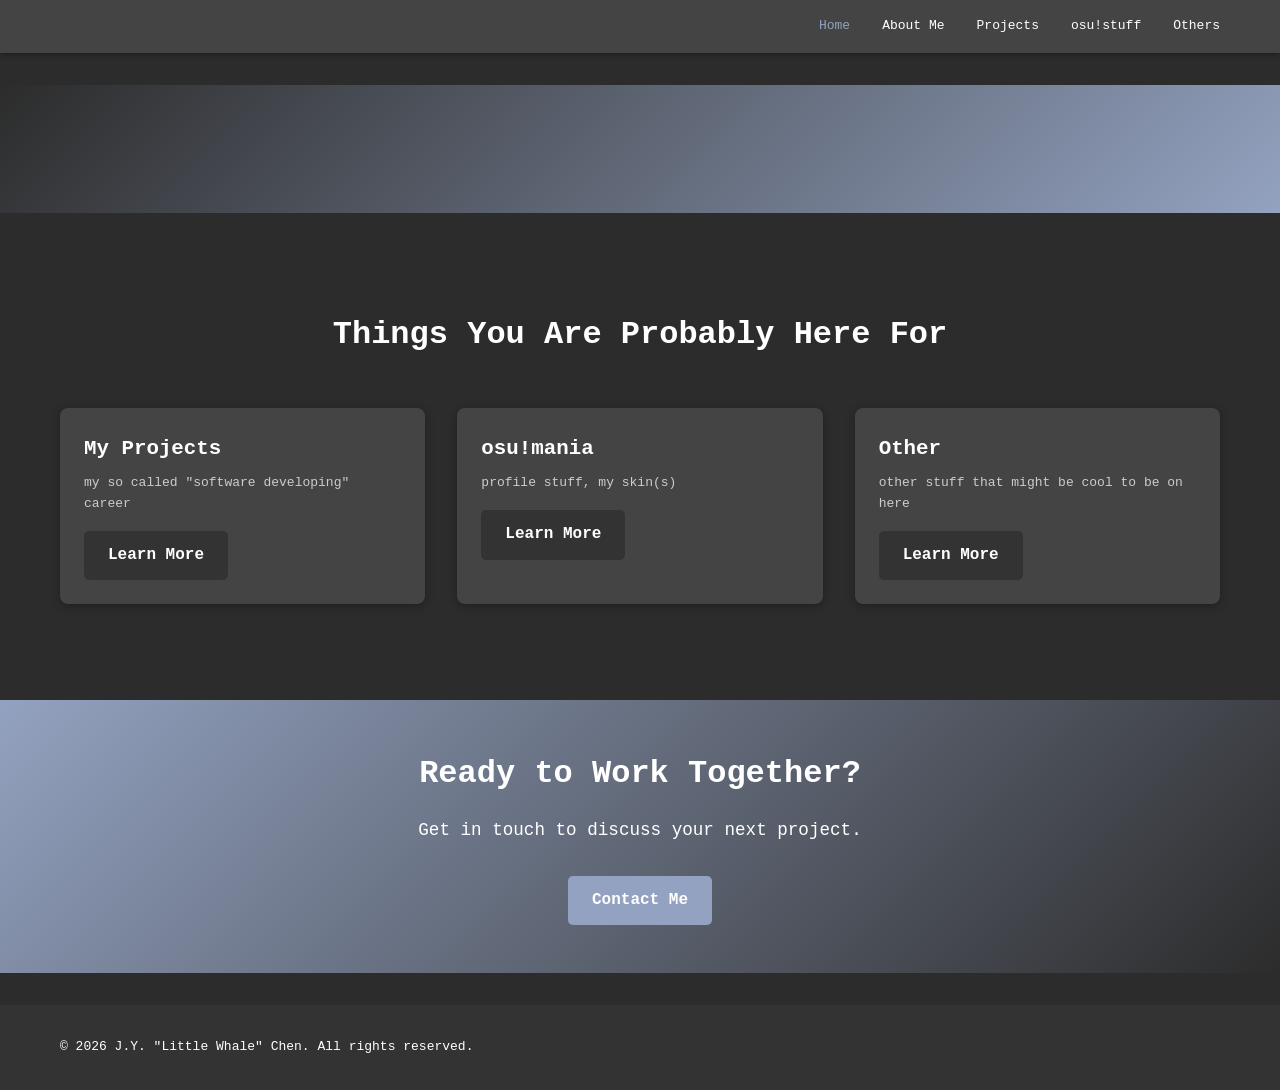
==== website_personal/index.html @ 9e127b7d "added outline for osu!stuff page (including subpage for skin (WIP)) the main page looks like a main " ====
<!DOCTYPE html>
<html lang="en">
<head>
    <meta charset="UTF-8">
    <meta name="viewport" content="width=device-width, initial-scale=1.0">
    <title>Personal Portfolio</title>
    <link rel="stylesheet" href="css/style.css">
</head>
<body>
    <header>
        <nav class="navbar">
            <div class="container">
                <h1 class="logo"></h1>
                <ul class="nav-links">
                    <li><a href="index.html" class="active">Home</a></li>
                    <li><a href="about.html">About Me</a></li>
                    <li><a href="projects.html">Projects</a></li>
                    <li><a href="osu.html">osu!stuff</a></li>
                    <li><a href="others.html">Others</a></li>

                </ul>
            </div>
        </nav>
    </header>

    <main>
        <!-- Hero Section -->
        <section class="hero">
            <div class="container">
            </div>
        </section>

        <!-- Featured Section -->
        <section class="featured">
            <div class="container">
                <h2>Things You Are Probably Here For</h2>
                <div class="projects-grid">
                    <div class="project-card">
                        <h3>My Projects</h3>
                        <p>my so called "software developing" career</p>
                        <a href="#" class="btn btn-secondary">Learn More</a>
                    </div>
                    <div class="project-card">
                        <h3>osu!mania</h3>
                        <p>profile stuff, my skin(s)</p>
                        <a href="#" class="btn btn-secondary">Learn More</a>
                    </div>
                    <div class="project-card">
                        <h3>Other</h3>
                        <p>other stuff that might be cool to be on here</p>
                        <a href="#" class="btn btn-secondary">Learn More</a>
                    </div>
                </div>
            </div>
        </section>

        <!-- CTA Section -->
        <section class="cta">
            <div class="container">
                <h2>Ready to Work Together?</h2>
                <p>Get in touch to discuss your next project.</p>
                <a href="contact.html" class="btn btn-primary">Contact Me</a>
            </div>
        </section>
    </main>

    <footer>
        <div class="container">
            <p>&copy; 2026 J.Y. "Little Whale" Chen. All rights reserved.</p>
        </div>
    </footer>
</body>
</html>
---- website_personal/css/style.css ----
/* ===== General Styles ===== */
* {
    margin: 0;
    padding: 0;
    box-sizing: border-box;
}

:root {
    --primary-bg: #2c2c2c;
    --secondary-bg: #444;
    --tertiary-bg: #333;
    --text-color: #fff;
    --text-secondary: #ccc;
    --text-muted: #999;
    --accent-color: #93a2c0;
    --accent-hover: rgb(14, 60, 109);
    --border-color: #666;
    --shadow-color: rgba(0, 0, 0, 0.3);
}

body {
    font-family:monospace;
    line-height: 1.6;
    color: var(--text-color);
    background-color: var(--primary-bg);
}

.container {
    max-width: 1200px;
    margin: 0 auto;
    padding: 0 20px;
}

/* ===== Header & Navigation ===== */
header {
    background-color: var(--secondary-bg);
    box-shadow: 0 2px 5px var(--shadow-color);
    position: sticky;
    top: 0;
    z-index: 100;
}

.navbar {
    padding: 1rem 0;
}

.navbar .container {
    display: flex;
    justify-content: space-between;
    align-items: center;
}

.logo {
    font-size: 1.8rem;
    font-weight: bold;
    color: var(--accent-color);
}

.nav-links {
    display: flex;
    list-style: none;
    gap: 2rem;
}

.nav-links a {
    text-decoration: none;
    color: var(--text-color);
    font-weight: 500;
    transition: color 0.3s ease;
}

.nav-links a:hover,
.nav-links a.active {
    color: var(--accent-color);
}

/* ===== Buttons ===== */
.btn {
    display: inline-block;
    padding: 0.75rem 1.5rem;
    border: none;
    border-radius: 5px;
    cursor: pointer;
    text-decoration: none;
    font-weight: 600;
    transition: all 0.3s ease;
    font-size: 1rem;
}

.btn-primary {
    background-color: var(--accent-color);
    color: var(--text-color);
}

.btn-primary:hover {
    background-color: var(--accent-hover);
    transform: translateY(-2px);
}

.btn-secondary {
    background-color: var(--tertiary-bg);
    color: var(--text-color);
}

.btn-secondary:hover {
    background-color: var(--secondary-bg);
    transform: translateY(-2px);
}

/* ===== Hero Section ===== */
.hero {
    background: linear-gradient(135deg, var(--primary-bg) 0%, var(--accent-color) 100%);
    color: var(--text-color);
    padding: 4rem 0;
    margin-top: 2rem;
}

.hero-content {
    display: flex;
    flex-direction: column;
    align-items: center;
    text-align: center;
}

.hero-image {
    width: 150px;
    height: 150px;
    border-radius: 50%;
    object-fit: cover;
    margin-bottom: 2rem;
    border: 4px solid white;
    box-shadow: 0 4px 15px rgba(0, 0, 0, 0.2);
}

.hero h2 {
    font-size: 2.5rem;
    margin-bottom: 1rem;
}

.hero p {
    font-size: 1.2rem;
    margin-bottom: 2rem;
    max-width: 600px;
}

/* ===== Section Headers ===== */
.portfolio-hero,
.about-hero,
.contact-hero {
    background-color: var(--secondary-bg);
    padding: 3rem 0;
    text-align: center;
    margin: 2rem 0;
}

.portfolio-hero h2,
.about-hero h2,
.contact-hero h2 {
    font-size: 2.5rem;
    color: var(--text-color);
    margin-bottom: 0.5rem;
}

.subtitle {
    font-size: 1.1rem;
    color: var(--text-secondary);
}

/* ===== Featured & Portfolio Grid ===== */
.featured,
.portfolio-grid-section {
    padding: 4rem 0;
    background-color: var(--primary-bg);
    margin: 2rem 0;
}

.featured h2,
.portfolio-grid-section h2 {
    font-size: 2rem;
    margin-bottom: 3rem;
    text-align: center;
}

.projects-grid,
.portfolio-grid {
    display: grid;
    grid-template-columns: repeat(auto-fit, minmax(300px, 1fr));
    gap: 2rem;
}

.project-card,
.portfolio-item {
    background: var(--secondary-bg);
    border-radius: 8px;
    overflow: hidden;
    box-shadow: 0 2px 10px var(--shadow-color);
    transition: all 0.3s ease;
}

.project-card:hover,
.portfolio-item:hover {
    transform: translateY(-5px);
    box-shadow: 0 5px 20px var(--shadow-color);
}

.project-card img,
.portfolio-image img {
    width: 100%;
    height: 200px;
    object-fit: cover;
}

.project-card h3,
.portfolio-info h3 {
    font-size: 1.3rem;
    padding: 1.5rem 1.5rem 0.5rem;
    color: var(--text-color);
}

.project-card p,
.portfolio-info p {
    padding: 0 1.5rem;
    color: var(--text-secondary);
    margin-bottom: 1rem;
}

.project-card .btn,
.portfolio-info .btn {
    margin: 0 1.5rem 1.5rem;
}

.category-badge {
    display: inline-block;
    padding: 0.5rem 1rem;
    background-color: var(--tertiary-bg);
    color: var(--text-secondary);
    border-radius: 20px;
    font-size: 0.85rem;
    margin: 0 1.5rem 1.5rem;
}

/* ===== Filter Buttons ===== */
.filter-section {
    text-align: center;
    padding: 2rem 0;
    background-color: var(--secondary-bg);
}

.filter-buttons {
    display: flex;
    justify-content: center;
    gap: 1rem;
    flex-wrap: wrap;
}

.filter-btn {
    padding: 0.5rem 1.5rem;
    border: 2px solid var(--accent-color);
    background: var(--primary-bg);
    color: var(--accent-color);
    border-radius: 25px;
    cursor: pointer;
    font-weight: 600;
    transition: all 0.3s ease;
}

.filter-btn:hover,
.filter-btn.active {
    background-color: var(--accent-color);
    color: var(--text-color);
}

/* ===== About Section ===== */
.about-content {
    padding: 4rem 0;
    background-color: var(--primary-bg);
}

.about-grid {
    display: grid;
    grid-template-columns: 1fr 1fr;
    gap: 3rem;
    align-items: center;
}

.about-text h3,
.FAQ h2 {
    font-size: 1.5rem;
    margin: 1.5rem 0 1rem;
    color: var(--text-color);
}

.about-text p {
    color: var(--text-secondary);
    margin-bottom: 1rem;
}

.skills-list {
    list-style: none;
    padding: 0;
}

.skills-list li {
    padding: 0.5rem 0;
    padding-left: 1.5rem;
    position: relative;
    color: var(--text-secondary);
}

.skills-list li:before {
    content: ">";
    position: absolute;
    left: 0;
    color: var(--accent-color);
    font-weight: bold;
}

.about-image img {
    width: 100%;
    border-radius: 8px;
    box-shadow: 0 4px 15px rgba(0, 0, 0, 0.1);
}

/* ===== FAQ Menu (taken from the original Experience tab) ===== */
.faq {
    padding: 4rem 0;
    background-color: var(--secondary-bg);
}

.FAQ h2 {
    text-align: center;
    margin-bottom: 3rem;
    font-size: 2rem;
}

.timeline {
    max-width: 700px;
    margin: 0 auto;
}

.timeline-item {
    padding: 1.5rem;
    background: var(--primary-bg);
    margin-bottom: 1.5rem;
    border-left: 4px solid var(--accent-color);
    border-radius: 5px;
}

.timeline-item h4 {
    font-size: 1.1rem;
    color: var(--text-color);
    margin-bottom: 0.5rem;
}

.timeline-item .company {
    color: var(--accent-color);
    font-weight: 600;
    margin-bottom: 1rem;
}

.timeline-item p {
    color: var(--text-color);
}

/* ===== Projects Menu (taken from the original Experience tab) ===== */
.game-projects {
    padding: 4rem 0;
    background-color: var(--secondary-bg);
}

.game-projects h2 {
    text-align: center;
    font-size: 2rem;
}

.game-projects .projects-subtitle {
    text-align: center;
    margin-bottom: 3rem;
    font-size: 1rem;
    color: var(--text-secondary);
}

.projects-display {
    max-width: 1000px;
    margin: 0 auto;
}

.projects-display a {
    text-decoration: none;
}

.projects-display-item {
    display: grid;
    grid-template-columns: 1fr 4fr;
    gap: 3rem;
    align-items: center;

    padding: 1.2rem;
    background: var(--primary-bg);
    margin-bottom: 1.5rem;
    border-left: 4px solid var(--accent-color);
    border-right: 4px solid var(--accent-color);
    border-radius: 5px;
    padding-left: 0;
    padding-top: 0;
    padding-bottom: 0;
    box-shadow: 0 2px 8px var(--shadow-color);
    text-decoration: none;
}

.projects-display-item img {
    max-width: 200px;
    padding: 0;
}

.projects-display-item .subtext {
    font-size: 1rem;
    position: relative;
    color: var(--text-color);
    margin-bottom: 0.5rem;

}

.projects-display-item .status-wip {
    font-size: 1rem;
    position: relative;
    color:rgb(255, 222, 132);
    margin-bottom: 0.5rem;

}

.projects-display-item .status-released {
    font-size: 1rem;
    position: relative;
    color:rgb(188, 255, 233);
    margin-bottom: 0.5rem;

}

.projects-display-item h4 {
    font-size: 1.5rem;
    color: var(--text-color);
    margin-bottom: 0.1rem;
    margin-top: 1rem;
    text-decoration: none;
}


.projects-display-item p {
    color: var(--text-secondary);
    margin-bottom: 1rem;
}

/* ===== CTA Section ===== */
.cta {
    background: linear-gradient(135deg, var(--accent-color) 0%, var(--primary-bg) 100%);
    color: var(--text-color);
    padding: 3rem 0;
    text-align: center;
    margin: 2rem 0;
}

.cta h2 {
    font-size: 2rem;
    margin-bottom: 1rem;
}

.cta p {
    font-size: 1.1rem;
    margin-bottom: 2rem;
}

/* ===== Contact Section ===== */
.contact-content {
    padding: 4rem 0;
    background-color: var(--primary-bg);
}

.contact-grid {
    display: grid;
    grid-template-columns: 1fr 1fr;
    gap: 3rem;
}

.contact-form h3,
.contact-info h3 {
    font-size: 1.5rem;
    margin-bottom: 1.5rem;
    color: var(--text-color);
}

.form-group {
    margin-bottom: 1.5rem;
}

.form-group label {
    display: block;
    margin-bottom: 0.5rem;
    color: var(--text-color);
    font-weight: 500;
}

.form-group input,
.form-group textarea {
    width: 100%;
    padding: 0.75rem;
    border: 1px solid var(--border-color);
    border-radius: 5px;
    font-family: inherit;
    font-size: 1rem;
    background-color: var(--secondary-bg);
    color: var(--text-color);
}

.form-group input:focus,
.form-group textarea:focus {
    outline: none;
    border-color: var(--accent-color);
    box-shadow: 0 0 5px rgba(0, 123, 255, 0.3);
}

.info-item {
    margin-bottom: 2rem;
}

.info-item h4 {
    font-size: 1.1rem;
    color: var(--text-color);
    margin-bottom: 0.5rem;
}

.info-item p,
.info-item a {
    color: var(--text-secondary);
    text-decoration: none;
}

.info-item a:hover {
    color: var(--accent-color);
}

.social-icons {
    display: flex;
    flex-direction: column;
    gap: 0.5rem;
}

.social-icons a {
    display: inline-block;
    color: var(--accent-color);
    font-weight: 600;
    transition: color 0.3s ease;
}

.social-icons a:hover {
    color: var(--accent-hover);
}

/* ===== Map Placeholder ===== */
.map-section {
    padding: 4rem 0;
    background-color: var(--secondary-bg);
}

.map-section h3 {
    text-align: center;
    font-size: 1.5rem;
    margin-bottom: 2rem;
    color: var(--text-color);
}

.map-placeholder {
    width: 100%;
    height: 400px;
    background-color: var(--tertiary-bg);
    border-radius: 8px;
    display: flex;
    align-items: center;
    justify-content: center;
    color: var(--text-muted);
    font-size: 1.1rem;
    border: 2px dashed var(--border-color);
}

/* ===== Footer ===== */
footer {
    background-color: var(--tertiary-bg);
    color: var(--text-color);
    padding: 2rem 0;
    text-align: center;
}

footer .container {
    display: flex;
    justify-content: space-between;
    align-items: center;
}

footer p {
    margin: 0;
}

.social-links {
    list-style: none;
    display: flex;
    gap: 1.5rem;
}

.social-links a {
    color: var(--text-secondary);
    text-decoration: none;
    transition: color 0.3s ease;
}

.social-links a:hover {
    color: var(--accent-color);
}

/* ===== Responsive Design ===== */
@media (max-width: 768px) {
    .nav-links {
        gap: 1rem;
        font-size: 0.9rem;
    }

    .hero h2 {
        font-size: 1.8rem;
    }

    .hero p {
        font-size: 1rem;
    }

    .projects-grid,
    .portfolio-grid {
        grid-template-columns: 1fr;
    }

    .about-grid,
    .contact-grid {
        grid-template-columns: 1fr;
    }

    .portfolio-hero h2,
    .about-hero h2,
    .contact-hero h2 {
        font-size: 2rem;
    }

    footer .container {
        flex-direction: column;
        gap: 1rem;
    }

    .filter-buttons {
        gap: 0.5rem;
    }

    .filter-btn {
        padding: 0.4rem 1rem;
        font-size: 0.9rem;
    }
}

@media (max-width: 480px) {
    .navbar .container {
        flex-direction: column;
        gap: 1rem;
    }

    .nav-links {
        flex-direction: column;
        gap: 0.5rem;
        text-align: center;
    }

    .hero {
        padding: 2rem 0;
    }

    .hero h2 {
        font-size: 1.5rem;
    }

    .featured h2,
    .portfolio-grid-section h2 {
        font-size: 1.5rem;
    }
}
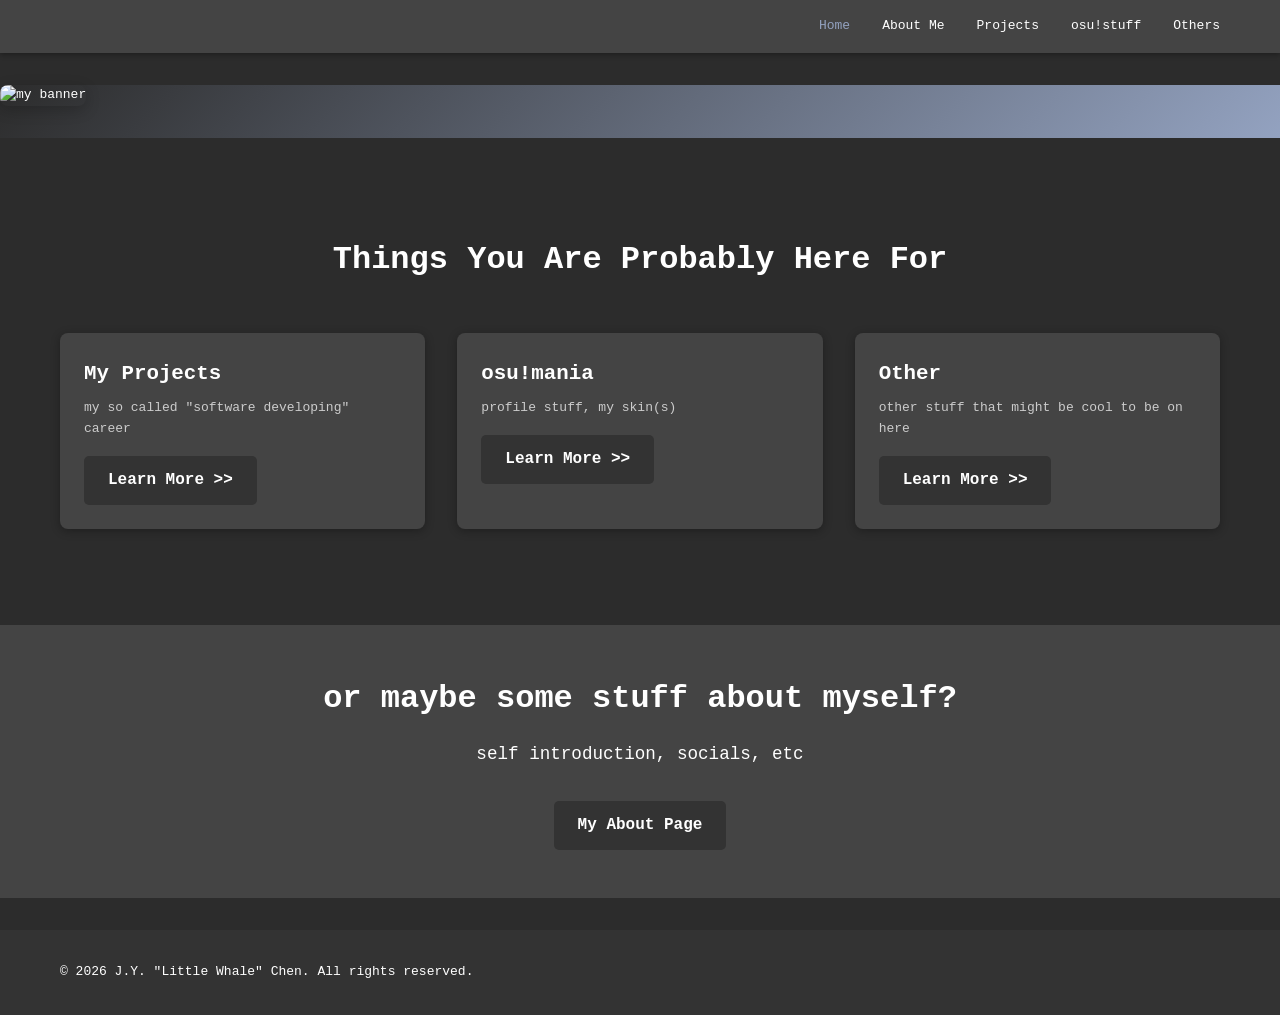
==== commit edd0a5e8: "finished osu skin screenshots display section, misc styling adjustments changed some text in index.h" ====
--- a/website_personal/index.html
+++ b/website_personal/index.html
@@ -3,7 +3,7 @@
 <head>
     <meta charset="UTF-8">
     <meta name="viewport" content="width=device-width, initial-scale=1.0">
-    <title>Personal Portfolio</title>
+    <title>Little Whale - Home</title>
     <link rel="stylesheet" href="css/style.css">
 </head>
 <body>
@@ -26,6 +26,7 @@
     <main>
         <!-- Hero Section -->
         <section class="hero">
+            <img src="images/banner_main.png" alt="my banner" class="banner-image">
             <div class="container">
             </div>
         </section>
@@ -38,17 +39,17 @@
                     <div class="project-card">
                         <h3>My Projects</h3>
                         <p>my so called "software developing" career</p>
-                        <a href="#" class="btn btn-secondary">Learn More</a>
+                        <a href="projects.html" class="btn btn-secondary">Learn More >></a>
                     </div>
                     <div class="project-card">
                         <h3>osu!mania</h3>
                         <p>profile stuff, my skin(s)</p>
-                        <a href="#" class="btn btn-secondary">Learn More</a>
+                        <a href="osu.html" class="btn btn-secondary">Learn More >></a>
                     </div>
                     <div class="project-card">
                         <h3>Other</h3>
                         <p>other stuff that might be cool to be on here</p>
-                        <a href="#" class="btn btn-secondary">Learn More</a>
+                        <a href="others.html" class="btn btn-secondary">Learn More >></a>
                     </div>
                 </div>
             </div>
@@ -57,9 +58,9 @@
         <!-- CTA Section -->
         <section class="cta">
             <div class="container">
-                <h2>Ready to Work Together?</h2>
-                <p>Get in touch to discuss your next project.</p>
-                <a href="contact.html" class="btn btn-primary">Contact Me</a>
+                <h2>or maybe some stuff about myself?</h2>
+                <p>self introduction, socials, etc</p>
+                <a href="contact.html" class="btn btn-secondary">My About Page</a>
             </div>
         </section>
     </main>
--- a/website_personal/css/style.css
+++ b/website_personal/css/style.css
@@ -12,14 +12,17 @@
     --text-color: #fff;
     --text-secondary: #ccc;
     --text-muted: #999;
+    --text-link:#a6c4ff;
+    --text-link-visited:#7f9acf;
     --accent-color: #93a2c0;
+    --accent-color-dark: #2f3746;
     --accent-hover: rgb(14, 60, 109);
     --border-color: #666;
     --shadow-color: rgba(0, 0, 0, 0.3);
 }
 
 body {
-    font-family:monospace;
+    font-family: monospace;
     line-height: 1.6;
     color: var(--text-color);
     background-color: var(--primary-bg);
@@ -88,7 +91,7 @@
 }
 
 .btn-primary {
-    background-color: var(--accent-color);
+    background-color: var(--accent-color-dark);
     color: var(--text-color);
 }
 
@@ -111,7 +114,7 @@
 .hero {
     background: linear-gradient(135deg, var(--primary-bg) 0%, var(--accent-color) 100%);
     color: var(--text-color);
-    padding: 4rem 0;
+    padding: 0rem 0;
     margin-top: 2rem;
 }
 
@@ -141,6 +144,14 @@
     font-size: 1.2rem;
     margin-bottom: 2rem;
     max-width: 600px;
+}
+
+.banner-image {
+    width: 100%;
+    height: auto;
+    border-radius: 8px;
+    box-shadow: 0 4px 15px rgba(0, 0, 0, 0.2);
+    margin-bottom: 2rem;
 }
 
 /* ===== Section Headers ===== */
@@ -278,7 +289,7 @@
 
 .about-grid {
     display: grid;
-    grid-template-columns: 1fr 1fr;
+    grid-template-columns: 1fr 1.5fr;
     gap: 3rem;
     align-items: center;
 }
@@ -304,7 +315,30 @@
     padding: 0.5rem 0;
     padding-left: 1.5rem;
     position: relative;
-    color: var(--text-secondary);
+    color: var(--text-color);
+}
+
+.skills-list li:link :active{
+    padding: 0.5rem 0;
+    padding-left: 1.5rem;
+    position: relative;
+    color: var(--text-link);
+    
+}
+
+.skills-list li a {
+    padding: 0.5rem 0;
+    padding-left: 1.5rem;
+    position: relative;
+    color: var(--text-link);
+}
+
+
+.skills-list li a:visited{
+    padding: 0.5rem 0;
+    padding-left: 1.5rem;
+    position: relative;
+    color: var(--text-link-visited);
 }
 
 .skills-list li:before {
@@ -316,9 +350,8 @@
 }
 
 .about-image img {
-    width: 100%;
+    width: 120%;
     border-radius: 8px;
-    box-shadow: 0 4px 15px rgba(0, 0, 0, 0.1);
 }
 
 /* ===== FAQ Menu (taken from the original Experience tab) ===== */
@@ -451,9 +484,70 @@
     margin-bottom: 1rem;
 }
 
+/* ===== osu Skin Display ===== */
+.skin-display {
+    padding: 2rem 0;
+    background-color: var(--primary-bg);
+}
+
+.skin-display img {
+    width: 100%;
+    height: auto;
+    border-radius: 8px;
+    box-shadow: 0 4px 15px rgba(0, 0, 0, 0.2);
+}
+
+.introduction-text h3, .skin-display h3 {
+    font-size: 1.5rem;
+    margin: 1.5rem 0 1rem;
+    color: var(--text-color);
+}
+
+.skin-display .subtitle {
+    font-size: 1rem;
+    position: relative;
+    color: var(--text-color);
+    margin-bottom: 0.5rem;
+
+}
+
+.introduction-text p {
+    color: var(--text-secondary);
+    margin-bottom: 1rem;
+}
+
+.introduction-display-grid {
+    display: grid;
+    grid-template-columns: 1fr 1.5fr;
+    gap: 3rem;
+    align-items: center;
+}
+
+.screenshot-display-grid {
+    display: grid;
+    grid-template-columns: 1fr 1fr;
+    gap: 1rem;
+    align-items: center;
+}
+
+.screenshot-grid {
+    display: grid;
+    grid-template-columns: 1fr 1fr;
+    gap: 3rem;
+    align-items: center;
+}
+
+.screenshot-display-grid img {
+    width: 100%;
+    height: auto;
+    border-radius: 8px;
+    box-shadow: 0 4px 15px rgba(0, 0, 0, 0.2);
+}
+
+
 /* ===== CTA Section ===== */
 .cta {
-    background: linear-gradient(135deg, var(--accent-color) 0%, var(--primary-bg) 100%);
+    background: var(--secondary-bg);
     color: var(--text-color);
     padding: 3rem 0;
     text-align: center;
@@ -556,32 +650,6 @@
     color: var(--accent-hover);
 }
 
-/* ===== Map Placeholder ===== */
-.map-section {
-    padding: 4rem 0;
-    background-color: var(--secondary-bg);
-}
-
-.map-section h3 {
-    text-align: center;
-    font-size: 1.5rem;
-    margin-bottom: 2rem;
-    color: var(--text-color);
-}
-
-.map-placeholder {
-    width: 100%;
-    height: 400px;
-    background-color: var(--tertiary-bg);
-    border-radius: 8px;
-    display: flex;
-    align-items: center;
-    justify-content: center;
-    color: var(--text-muted);
-    font-size: 1.1rem;
-    border: 2px dashed var(--border-color);
-}
-
 /* ===== Footer ===== */
 footer {
     background-color: var(--tertiary-bg);
